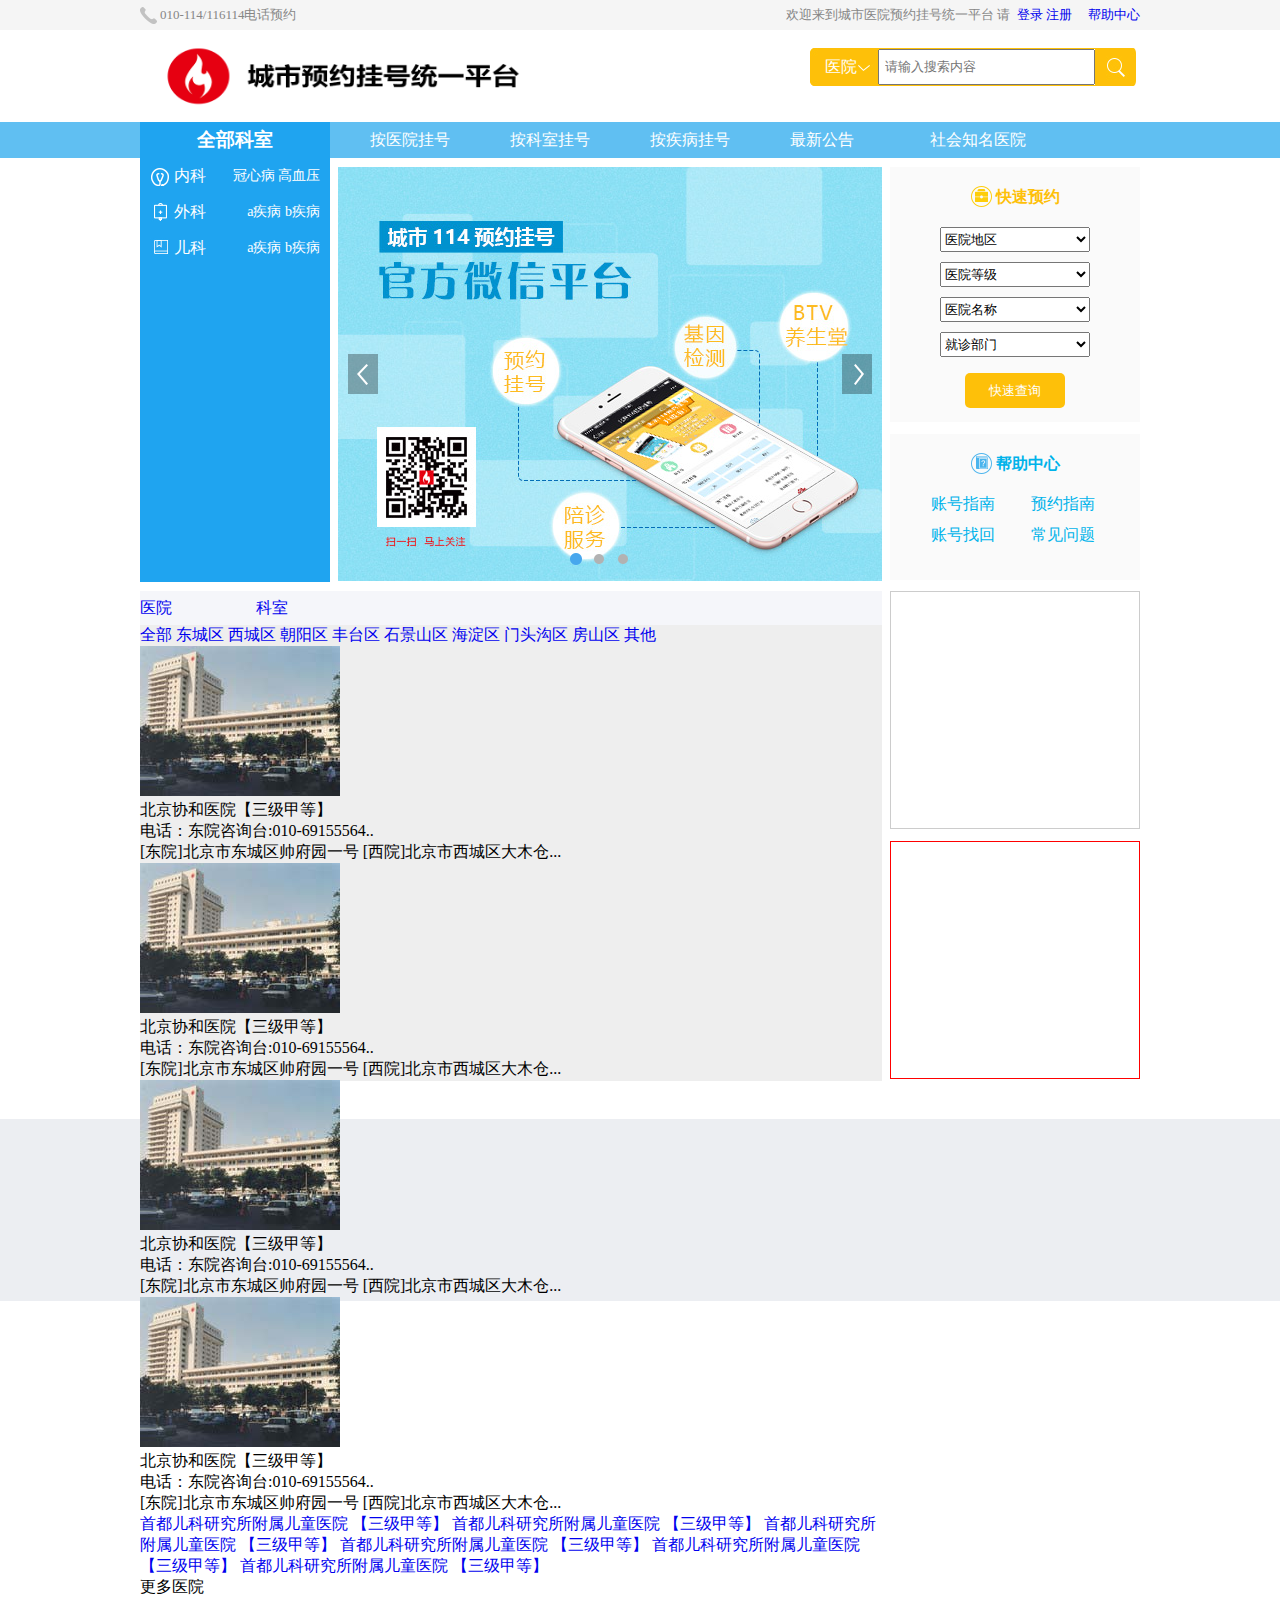
==== index.html @ f1d30dbc "第一次提交" ====
<!DOCTYPE html>
<html lang="en">
<head>
	<meta charset="utf-8">
	<title>城市医院挂号平台</title>
	<link rel="stylesheet" type="text/css" href="css/layout.css">
	<link rel="stylesheet" type="text/css" href="css/bass.css">
    <script type="text/javascript" src="./js/jquery-1.7.1.min.js"></script>
</head>
<body>
    <div class="top" id="top">
    	<div class="wrap">
    		<p class="call">010-114/116114电话预约</p>
    		<p class="welcome">欢迎来到城市医院预约挂号统一平台&nbsp;请&nbsp;
    			<a href="#">登录</a>
    			<a href="#">注册</a>&nbsp;&nbsp;&nbsp;&nbsp;
    			<a href="#">帮助中心</a>
    		</p>
    	</div>
    </div>
    <div class="header" id="header">
    	<div class="wrap clearfix">
    		<a href="#" class="logo"><img src="img/logo.png"></a>
    		<div class="search">
                <span class="ui-search-select">医院</span>
                <div class="ui-search-select-option">
                    <p class="ui-search-select-optionList">医院</p>
                    <p class="ui-search-select-optionList">科室</p>
                    <p class="ui-search-select-optionList">疾病</p>
                </div>
    			<input type="text" name="search" placeholder="请输入搜索内容" class="ui-search">
                <a href="#" class="ui-search-submit">&nbsp;</a>
    		</div>
    	</div>
    </div>
    <div class="nav" id="nav">
        <div class="wrap">
            <ul class="menu-wrap">
                <li>按医院挂号</li>   
                <li>按科室挂号</li>   
                <li>按疾病挂号</li>   
                <li>最新公告</li>   
                <li>社会知名医院</li>   
            </ul>
            <ul class="menu-left">
                <h3>全部科室</h3>
                <li class="menu-left-list">
                    <a class="menu-left-list-link">
                        <span class="menu-icon menu-icon-1"></span>
                        <span>内科</span><span>冠心病 高血压</span>
                    </a>
                    <div class="menu-item-detial">
                        <h3>内科</h3>
                        <a href="">心脑血管科</a><a href="">神经内科</a><a href="">内分泌科</a><a href="">血液科</a><a href="">心血管内科</a><a href="">神经内科</a><a href="">胸腺内科</a><a href="">普通内科</a>
                        <h3>内科常见</h3>
                        <a href="">心脑血管科</a><a href="">神经内科</a><a href="">内分泌科</a><a href="">血液科</a><a href="">心血管内科</a><a href="">神经内科</a><a href="">胸腺内科</a><a href="">普通内科</a>
                    </div>
                </li>
                <li class="menu-left-list">
                    <a class="menu-left-list-link">
                        <span class="menu-icon menu-icon-2"></span>
                        <span>外科</span><span>a疾病 b疾病</span>
                    </a>
                    <div class="menu-item-detial">
                        <h3>外科</h3>
                        <a href="">心脑血管科</a><a href="">神经内科</a><a href="">内分泌科</a><a href="">血液科</a><a href="">心血管内科</a><a href="">神经内科</a><a href="">胸腺内科</a><a href="">普通内科</a>
                        <h3>外科常见</h3>
                        <a href="">心脑血管科</a><a href="">神经内科</a><a href="">内分泌科</a><a href="">血液科</a><a href="">心血管内科</a><a href="">神经内科</a><a href="">胸腺内科</a><a href="">普通内科</a>
                    </div>
                </li>
                <li class="menu-left-list">
                    <a class="menu-left-list-link">
                        <span class="menu-icon menu-icon-3"></span>
                        <span>儿科</span><span>a疾病 b疾病</span>
                    </a>
                    <div class="menu-item-detial">
                        <h3>儿科</h3>
                        <a href="">心脑血管科</a><a href="">神经内科</a><a href="">内分泌科</a><a href="">血液科</a><a href="">心血管内科</a><a href="">神经内科</a><a href="">胸腺内科</a><a href="">普通内科</a>
                        <h3>儿科常见</h3>
                        <a href="">心脑血管科</a><a href="">神经内科</a><a href="">内分泌科</a><a href="">血液科</a><a href="">心血管内科</a><a href="">神经内科</a><a href="">胸腺内科</a><a href="">普通内科</a>
                    </div>
                </li>
            </ul>
        </div>
    </div>
    <div class="banner clearfix" id="banner">
    	<div class="banner-slider">
            <!-- 轮播图  -->
            <div class="slider-wrap">
                <a class="slider-img" href=""><img src="./img/banner_1.jpg"></a>
                <a class="slider-img"  href=""><img src="./img/banner_2.jpg"></a>
                <a class="slider-img"  href=""><img src="./img/banner_3.jpg"></a>
            </div>
            <div class="slider-process">
                <span class="slider-process-img active"></span>
                <span class="slider-process-img"></span>
                <span class="slider-process-img"></span>
            </div>
            <span class="slider-pre"></span>
            <span class="slider-next"></span>
        </div>
    	<div class="banner-search">
            <!-- 三级联动菜单 -->
            <h3>
                <span></span>
                快速预约
            </h3>
            <select class="area">
            </select>
            <select class="level">
                <option>医院等级</option>
            </select>
            <select class="name">
                <option>医院名称</option>
            </select>
            <select class="department">
                <option>就诊部门</option>
            </select>
            <button type="submit">快速查询</button>
        </div>
    	<div class="banner-help">
         <!-- 帮助中心    -->
            <h3>
                <span></span>
                帮助中心
            </h3>
            <div class="help-list">
                <a href="">账号指南</a>
                <a href="">预约指南</a>
                <a href="">账号找回</a>
                <a href="">常见问题</a>
            </div>           
        </div>
    </div>
    <div class="content" id="content">
    	<div class="wrap clearfix">
    		<div class="content-tab">                 
                <div class="caption">
                    <a href="#8" class="item item_focus">医院</a>
                    <a href="#7" class="item ">科室</a>
                </div>
                <div class="block">
                    <div class="item">
                        <div class="block-caption">
                            
                            <a href="#1" class="block-caption-item block-caption-item_focus">全部</a>
                            <a href="#1" class="block-caption-item">东城区</a>
                            <a href="#1" class="block-caption-item">西城区</a>
                            <a href="#1" class="block-caption-item">朝阳区</a>
                            <a href="#1" class="block-caption-item">丰台区</a>
                            <a href="#1" class="block-caption-item">石景山区</a>
                            <a href="#1" class="block-caption-item">海淀区</a>
                            <a href="#1" class="block-caption-item">门头沟区</a>
                            <a href="#1" class="block-caption-item">房山区</a>
                            <a href="#1" class="block-caption-item">其他</a>
                            
                        </div>
                        <div class="block-content">
                            
                            <div class="block-wrap">
                                <div class="block-list clearfix">
                                    
                                    <div class="item">
                                        <img src="img/hospital-1.jpg" alt="xx医院" ／>
                                        <div class="item-name">北京协和医院<span class="item-level">【三级甲等】</span></div>
                                        <div class="item-phone">电话：东院咨询台:010-69155564..</div>
                                        <div class="item-address">[东院]北京市东城区帅府园一号 [西院]北京市西城区大木仓...</div>
                                    </div>
                                    <div class="item">
                                        <img src="img/hospital-1.jpg" alt="xx医院" ／>
                                        <div class="item-name">北京协和医院<span class="item-level">【三级甲等】</span></div>
                                        <div class="item-phone">电话：东院咨询台:010-69155564..</div>
                                        <div class="item-address">[东院]北京市东城区帅府园一号 [西院]北京市西城区大木仓...</div>
                                    </div>
                                    <div class="item">
                                        <img src="img/hospital-1.jpg" alt="xx医院" ／>
                                        <div class="item-name">北京协和医院<span class="item-level">【三级甲等】</span></div>
                                        <div class="item-phone">电话：东院咨询台:010-69155564..</div>
                                        <div class="item-address">[东院]北京市东城区帅府园一号 [西院]北京市西城区大木仓...</div>
                                    </div>
                                    <div class="item">
                                        <img src="img/hospital-1.jpg" alt="xx医院" ／>
                                        <div class="item-name">北京协和医院<span class="item-level">【三级甲等】</span></div>
                                        <div class="item-phone">电话：东院咨询台:010-69155564..</div>
                                        <div class="item-address">[东院]北京市东城区帅府园一号 [西院]北京市西城区大木仓...</div>
                                    </div>
                                </div>
                                <div class="block-text-list clearfix">
                                    
                                    <a href="#9" class="item">首都儿科研究所附属儿童医院 <span class="level">【三级甲等】</span></a>

                                    <a href="#9" class="item">首都儿科研究所附属儿童医院 <span class="level">【三级甲等】</span></a>
                                    <a href="#9" class="item">首都儿科研究所附属儿童医院 <span class="level">【三级甲等】</span></a>
                                    <a href="#9" class="item">首都儿科研究所附属儿童医院 <span class="level">【三级甲等】</span></a>
                                    <a href="#9" class="item">首都儿科研究所附属儿童医院 <span class="level">【三级甲等】</span></a>
                                    <a href="#9" class="item">首都儿科研究所附属儿童医院 <span class="level">【三级甲等】</span></a>

                                </div>
                                <a class="block-more">更多医院</a>
                            </div>

                            <div class="block-wrap" style="display: none;">
                                其他城区内容
                            </div>

                        </div>
                    </div>
                    <div class="item" style="display: none;">
                        科室内容
                    </div>
                </div>
            </div>
    	    <div class="content-news"></div>
    	    <div class="content-close"></div>
    	</div>
    	
    </div>
    <div class="footer" id="footer">
    	
    </div>
</body>
<script type="text/javascript" src="./js/data.js"></script>
<script type="text/javascript" src="./js/hospital.js"></script>
<script type="text/javascript" src="./js/slider.js"></script>
</html>
---- css/layout.css ----
*{
	margin : 0;
	padding: 0;
	list-style: none;
	text-decoration: none;
}
.clearfix:after{
    content: '';
    height: 0px;
    line-height: 0px;
    display: block;
    clear: both;
    zoom:1;
}
.top{
	height: 30px;
	background: #f5f5f5; 
}
.wrap{
	width: 1000px;
	margin: 0 auto;
	position: relative;
}
.header{
	height: 92px;
}
.nav{
	height: 36px;
	background: #60bff2
}
.banner{
	width: 802px;
	margin: 0 auto;
	height: 414px;
	padding: 9px 0 0 198px;
}
.banner-slider{
	width: 544px;
	float: left;
	height: 414px;
	background: #8edff3;
	position: relative;
	overflow: hidden;
}
.banner-search{
	float: right;
	width: 250px;
	height: 255px;
	background: #fafafa;
}
.banner-help{
	float: right;
	width: 250px;
	height: 146px;
	background: #fafafa;
	margin-top: 12px;
}
.content{
	padding : 10px 0 38px 0;
}
.content-tab{
   float: left;
   width: 742px;
   height: 490px;
   background: #eee;
}
.content-news,
.content-close{
	float: right;
	width: 248px;
	height: 236px;
	border : 1px solid #ccc; 
}
.content-close{
	margin-top: 12px;
	border-color:red;
}
.footer{
	height: 132px;
	padding: 25px 0;
	background: #eceef2;
}
---- css/bass.css ----
p{
	margin: 0;
	padding: 0;
	display: inline-block;
}
/* #top 模块内样式*/
.top{
	line-height: 30px;
	font-size: 13px;
	color: #868686;
}
.top .call{
	float: left;
	padding-left: 20px; 
	background: no-repeat center left url(../img/icon-call.png);
}
.top .welcome{
	float: right; 
}
/* #header 模块内样式*/
.header .logo{
	width: 402px;
	height: 74px;
	padding: 9px;
	display: inline-block;
}
.header .logo img{
	width: 100%;
	height: 100%;
}
/* #header 内search样式*/
.header .search{
	position: relative;
	float: right;
	height: 74px;
	width: 330px;
	line-height: 74px;
	background: url(../img/ui-search.jpg) no-repeat center left;
}
.header .search .ui-search-select{
	color: #fff;
	font-size: 16px;
	position: absolute;
	left: 15px;
	width: 50px;
	cursor: pointer;
}
.header .search .ui-search-select-option{
	position: absolute;
	top: 56px;
	left: 2px;
	color: #a5a2a2;
	width: 64px;
	line-height: 24px;
	background: #fff;
	z-index: 2;
	box-shadow: 3px 3px 5px rgba(0,0,0,.2);
	text-align: center;
	font-size: 14px;
	display: none;
}
.header .search .ui-search-select-option p{
	display: block; 
}
.header .search .ui-search-select-option p:hover{
	background: #ebeef5;
	cursor: pointer;
}
.header .search .ui-search{
	outline: none;
	line-height: 32px;
	width: 208px;
	position: absolute;
	left: 68px;
	top: 19px;
	padding-left: 5px;
}
.header .search .ui-search-submit{
	position: absolute;
	right: 5px;
	height: 35px;
	width: 38px;
	top: 19px;
}
/*导航条内样式--水平方向的菜单*/
.wrap>.menu-wrap{
	margin-left: 200px;
}
.menu-wrap li{
	float: left;
	display: block;
	height: 36px;
	line-height: 36px;
	color: #fff;
	width: 110px;
	padding-left: 30px;
}
.menu-wrap li:hover{
	color: #d7f3ff;
	cursor: pointer;
}
/*导航条内样式—————垂直方向的二级菜单*/ 
.wrap>.menu-left{
	position: absolute;
	background: #1fa4f0;
	height: 460px;
	width: 190px;
	left: 0;
	top:0;
	color: #fff;
}
.wrap>.menu-left h3{
	height: 36px;
	line-height: 36px;
	text-align: center;
}
.wrap>.menu-left .menu-left-list{
	height: 36px;
	line-height: 36px;
	margin-left: 10px;
	cursor: pointer;
}
.wrap>.menu-left .menu-left-list .menu-icon{
	background: url(../img/icon-menu.jpg);
	display: inline-block;
	width: 20px;
	height: 20px;
	position: relative;
	top:5px;
}
.wrap>.menu-left .menu-left-list .menu-icon-1{
	background-position: 21px 0;
}
.wrap>.menu-left .menu-left-list .menu-icon-2{
	background-position: 21px 21px;
}
.wrap>.menu-left .menu-left-list .menu-icon-3{
	background-position: 21px 42px;
}
.wrap>.menu-left .menu-left-list-link span:last-child{
    float: right;
    padding-right: 10px;
    font-size: 14px;
}
.wrap>.menu-left .menu-left-list .menu-item-detial{
	position: absolute;
	top: 36px;
	left: 190px;
	background: url(../img/bg-menu.jpg);
	width:539px;
	height: 423px;
	padding: 20px;
	display: none;
	z-index: 5;
}
.wrap>.menu-left .menu-left-list .menu-item-detial h3{
	color: #666;
	text-align: left;
	margin: 10px 0;
}
.wrap>.menu-left .menu-left-list .menu-item-detial a{
	display: inline-block;
	color: #868686;
	font-size: 14px;
	margin: 0 10px;
}
.wrap>.menu-left .menu-left-list .menu-item-detial a:hover{
	color: #d7f3ff;
}
.wrap>.menu-left .menu-left-list .menu-item-detial a:after{
	content: "|";
	color: #868686;
	padding-left: 20px;
}
.wrap>.menu-left .menu-left-list:hover{
	background:#fff;
	color: #868686;
}
.wrap>.menu-left .menu-left-list:hover .menu-icon-1{
	background-position: 0 0;
}
.wrap>.menu-left .menu-left-list:hover .menu-icon-2{
	background-position: 0 21px;
}
.wrap>.menu-left .menu-left-list:hover .menu-icon-3{
	background-position: 0 42px;
}
.wrap>.menu-left .menu-left-list:hover .menu-item-detial{
	display: block;
}

/*三级联动菜单*/
.banner .banner-search h3{
	text-align: center;
	color: #fec009;
	font-size: 16px;
	height: 40px;
	line-height: 40px;
	margin-top: 10px;
}
.banner .banner-search h3 span{
    width: 21px;
    height: 21px;
    display: inline-block;
    background: url(../img/icon-help.png);
    position: relative;
    top: 5px;
}
.banner .banner-search select{
	display: block;
	width:  150px;
	height: 25px;
	margin: 10px auto;
}
.banner .banner-search button{
	display: block;
	margin: 0 auto;
	width: 100px;
	height:  35px;
	background: #fec009;
	border-radius: 5px;
	border: none;
	color: #fff;
	margin-top: 16px;
}
.banner .banner-help h3{
	text-align: center;
	color: #00b3ea;
	font-size: 16px;
	height: 40px;
	line-height: 40px;
	margin-top: 10px;
}
.banner .banner-help h3 span{
    width: 21px;
    height: 21px;
    display: inline-block;
    background: url(../img/icon-help.png);
    background-position: 0 22px;
    position: relative;
    top: 5px;
}
.banner .banner-help .help-list{
	width:80%;
	margin: 0 auto;
	color: #00b3ea;
}
.banner .banner-help .help-list a{
	color: #00b3ea;
	display: inline-block;
	width: 48%;
	text-align: center;
	margin-top: 10px;
}
/*轮播图*/
.banner .banner-slider .slider-wrap{
	position: absolute;
	width: 10000px;
	left: 0;
	font-size:0;
}
.banner .banner-slider .slider-wrap a{
	display: inline-block;
}
.banner .banner-slider .slider-process{
	cursor: pointer;
	position: absolute;
	z-index: 2;
	width: 80px;
	height: 20px;
	bottom: 10px;
	left: 50%;
	margin-left: -40px;
}
.banner .banner-slider .slider-process .slider-process-img{
	display: inline-block;
	width: 20px;
	height: 12px;
	background: url(../img/ui-slider-process.png) no-repeat 0px 0px;
}
.banner .banner-slider .slider-process .slider-process-img.active{
	background-position: -23px 0px ;
}
.banner .banner-slider .slider-pre,.slider-next{
	cursor: pointer;
	margin: 0 10px;
	width: 30px;
	height: 40px;
	position: absolute;
	z-index: 2;
	background: url(../img/ui-slider-arrow.png) no-repeat -5px 0px;
	top: 50%;
	margin-top: -20px;
}
.banner .banner-slider .slider-next{
	right: 0px;
	background-position: -43px 0;
}
/*content-tab*/
.content-tab .caption{
	width: 100%;
	height: 34px;
	line-height: 34px;
	background: #f5f6fa;
}
.content-tab .caption a{
	display: inline-block;
	width: 112px;
}
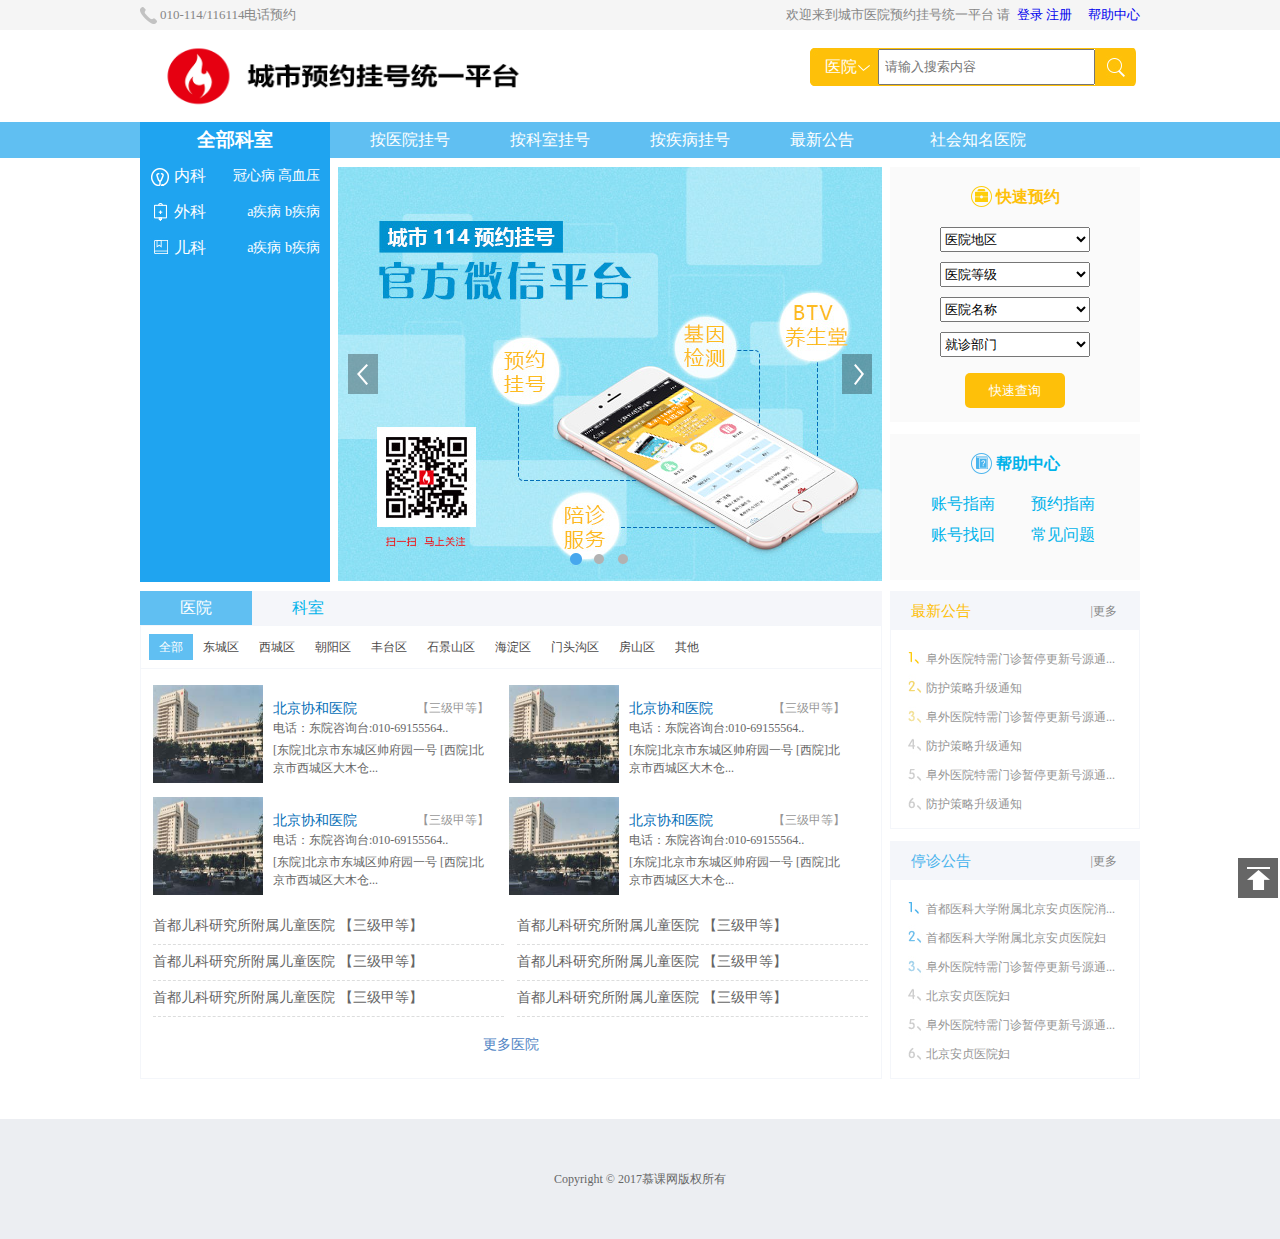
==== commit 5b500914: "增加了第二个页面" ====
--- a/index.html
+++ b/index.html
@@ -5,6 +5,7 @@
 	<title>城市医院挂号平台</title>
 	<link rel="stylesheet" type="text/css" href="css/layout.css">
 	<link rel="stylesheet" type="text/css" href="css/bass.css">
+    <link rel="stylesheet" href="css/comment.css">
     <script type="text/javascript" src="./js/jquery-1.7.1.min.js"></script>
 </head>
 <body>
@@ -36,11 +37,11 @@
     <div class="nav" id="nav">
         <div class="wrap">
             <ul class="menu-wrap">
-                <li>按医院挂号</li>   
-                <li>按科室挂号</li>   
-                <li>按疾病挂号</li>   
-                <li>最新公告</li>   
-                <li>社会知名医院</li>   
+                <li><a href="hospital.html">按医院挂号</a></li>
+                <li><a href="hospital.html">按科室挂号</a></li>
+                <li><a href="hospital.html">按疾病挂号</a></li>
+                <li><a href="hospital.html">最新公告</a></li>
+                <li><a href="hospital.html">社会知名医院</a></li>
             </ul>
             <ul class="menu-left">
                 <h3>全部科室</h3>
@@ -132,9 +133,12 @@
             </div>           
         </div>
     </div>
-    <div class="content" id="content">
-    	<div class="wrap clearfix">
-    		<div class="content-tab">                 
+    <div id="content" class="content">
+
+        <div class="wrap clearfix">
+
+            <div class="content-tab">
+
                 <div class="caption">
                     <a href="#8" class="item item_focus">医院</a>
                     <a href="#7" class="item ">科室</a>
@@ -142,7 +146,7 @@
                 <div class="block">
                     <div class="item">
                         <div class="block-caption">
-                            
+
                             <a href="#1" class="block-caption-item block-caption-item_focus">全部</a>
                             <a href="#1" class="block-caption-item">东城区</a>
                             <a href="#1" class="block-caption-item">西城区</a>
@@ -153,13 +157,13 @@
                             <a href="#1" class="block-caption-item">门头沟区</a>
                             <a href="#1" class="block-caption-item">房山区</a>
                             <a href="#1" class="block-caption-item">其他</a>
-                            
+
                         </div>
                         <div class="block-content">
-                            
+
                             <div class="block-wrap">
                                 <div class="block-list clearfix">
-                                    
+
                                     <div class="item">
                                         <img src="img/hospital-1.jpg" alt="xx医院" ／>
                                         <div class="item-name">北京协和医院<span class="item-level">【三级甲等】</span></div>
@@ -186,7 +190,7 @@
                                     </div>
                                 </div>
                                 <div class="block-text-list clearfix">
-                                    
+
                                     <a href="#9" class="item">首都儿科研究所附属儿童医院 <span class="level">【三级甲等】</span></a>
 
                                     <a href="#9" class="item">首都儿科研究所附属儿童医院 <span class="level">【三级甲等】</span></a>
@@ -209,15 +213,44 @@
                         科室内容
                     </div>
                 </div>
-            </div>
-    	    <div class="content-news"></div>
-    	    <div class="content-close"></div>
-    	</div>
-    	
-    </div>
-    <div class="footer" id="footer">
-    	
-    </div>
+
+
+            </div>
+
+            <div class="content-news">
+                <div class="caption"> 最新公告 <a href="#8" class="more">|更多</a> </div>
+                <div class="list">
+
+                    <a href="#9" class="link">阜外医院特需门诊暂停更新号源通...</a>
+                    <a href="#9" class="link">防护策略升级通知</a>
+                    <a href="#9" class="link">阜外医院特需门诊暂停更新号源通...</a>
+                    <a href="#9" class="link">防护策略升级通知</a>
+                    <a href="#9" class="link">阜外医院特需门诊暂停更新号源通...</a>
+                    <a href="#9" class="link">防护策略升级通知</a>
+
+                </div>
+            </div>
+            <div class="content-close">
+
+                <div class="caption"> 停诊公告 <a href="#8" class="more">|更多</a> </div>
+                <div class="list">
+
+                    <a href="#9" class="link">首都医科大学附属北京安贞医院消...</a>
+                    <a href="#9" class="link">首都医科大学附属北京安贞医院妇</a>
+                    <a href="#9" class="link">阜外医院特需门诊暂停更新号源通...</a>
+                    <a href="#9" class="link">北京安贞医院妇</a>
+                    <a href="#9" class="link">阜外医院特需门诊暂停更新号源通...</a>
+                    <a href="#9" class="link">北京安贞医院妇</a>
+                </div>
+            </div>
+        </div>
+
+    </div>
+
+    <div id="footer" class="footer">
+        Copyright © 2017慕课网版权所有
+    </div>
+    <a href="#" class="go-top"></a>
 </body>
 <script type="text/javascript" src="./js/data.js"></script>
 <script type="text/javascript" src="./js/hospital.js"></script>
--- a/css/layout.css
+++ b/css/layout.css
@@ -76,7 +76,7 @@
 	border-color:red;
 }
 .footer{
-	height: 132px;
+	height: 70px;
 	padding: 25px 0;
 	background: #eceef2;
 }
--- a/css/bass.css
+++ b/css/bass.css
@@ -1,104 +1,4 @@
-p{
-	margin: 0;
-	padding: 0;
-	display: inline-block;
-}
-/* #top 模块内样式*/
-.top{
-	line-height: 30px;
-	font-size: 13px;
-	color: #868686;
-}
-.top .call{
-	float: left;
-	padding-left: 20px; 
-	background: no-repeat center left url(../img/icon-call.png);
-}
-.top .welcome{
-	float: right; 
-}
-/* #header 模块内样式*/
-.header .logo{
-	width: 402px;
-	height: 74px;
-	padding: 9px;
-	display: inline-block;
-}
-.header .logo img{
-	width: 100%;
-	height: 100%;
-}
-/* #header 内search样式*/
-.header .search{
-	position: relative;
-	float: right;
-	height: 74px;
-	width: 330px;
-	line-height: 74px;
-	background: url(../img/ui-search.jpg) no-repeat center left;
-}
-.header .search .ui-search-select{
-	color: #fff;
-	font-size: 16px;
-	position: absolute;
-	left: 15px;
-	width: 50px;
-	cursor: pointer;
-}
-.header .search .ui-search-select-option{
-	position: absolute;
-	top: 56px;
-	left: 2px;
-	color: #a5a2a2;
-	width: 64px;
-	line-height: 24px;
-	background: #fff;
-	z-index: 2;
-	box-shadow: 3px 3px 5px rgba(0,0,0,.2);
-	text-align: center;
-	font-size: 14px;
-	display: none;
-}
-.header .search .ui-search-select-option p{
-	display: block; 
-}
-.header .search .ui-search-select-option p:hover{
-	background: #ebeef5;
-	cursor: pointer;
-}
-.header .search .ui-search{
-	outline: none;
-	line-height: 32px;
-	width: 208px;
-	position: absolute;
-	left: 68px;
-	top: 19px;
-	padding-left: 5px;
-}
-.header .search .ui-search-submit{
-	position: absolute;
-	right: 5px;
-	height: 35px;
-	width: 38px;
-	top: 19px;
-}
-/*导航条内样式--水平方向的菜单*/
-.wrap>.menu-wrap{
-	margin-left: 200px;
-}
-.menu-wrap li{
-	float: left;
-	display: block;
-	height: 36px;
-	line-height: 36px;
-	color: #fff;
-	width: 110px;
-	padding-left: 30px;
-}
-.menu-wrap li:hover{
-	color: #d7f3ff;
-	cursor: pointer;
-}
+
 /*导航条内样式—————垂直方向的二级菜单*/ 
 .wrap>.menu-left{
 	position: absolute;
@@ -296,27 +196,206 @@
 	right: 0px;
 	background-position: -43px 0;
 }
-/*content-tab*/
+/* #content 模块样式 */
+
+
+.content-news{
+	background-color: #fff;
+	border: 1px solid #f4f6fa;
+}
+
+.content-close .caption,
+.content-news .caption{
+	height: 38px;
+	line-height: 38px;
+	background-color: #f4f6fa;
+	text-indent: 20px;
+	color: #fec009;
+	font-size: 15px;
+}
+
+.content-close .more,
+.content-news .more{
+	float: right;
+	padding-right: 22px;
+	font-size: 12px;
+	color: #868686;
+}
+.content-close .list,
+.content-news .list{
+	padding: 15px 20px 13px 35px;
+	line-height: 29px;
+	font-size: 12px;
+	background: url(../img/list-yellow.jpg) 17px 20px no-repeat;
+}
+.content-close .list .link,
+.content-news .list .link{
+	display: block;
+	color: #969696;
+}
+
+.content-close{
+	background-color: #fff;
+	border: 1px solid #f4f6fa;
+}
+
+.content-close .caption{
+	color: #4ab4ed;
+}
+
+
+.content-close .list{
+	background-image: url(../img/list-blue.jpg);
+}
+
+.content-tab{
+	background: none;
+}
 .content-tab .caption{
-	width: 100%;
 	height: 34px;
 	line-height: 34px;
-	background: #f5f6fa;
-}
-.content-tab .caption a{
-	display: inline-block;
+	background-color: #f5f6fa;
+}
+.content-tab .caption .item{
+	display: block;
 	width: 112px;
-}
-
-
-
-
-
-
-
-
-
-
-
-
-
+	height: 34px;
+	text-align: center;
+	float: left;
+	color: #00b3ea;
+}
+.content-tab .caption .item_focus{
+	background-color: #60bff2;
+	color: #fff;
+}
+
+.content-tab .block{
+	border: 1px solid #f4f6fa;
+	height: 452px;
+}
+
+.content-tab .block-caption{
+	height: 26px;
+	line-height: 26px;
+	padding: 8px;
+	border-bottom:  1px solid #f4f6fa;
+}
+
+.content-tab .block-caption-item{
+	display: block;
+	padding: 0 10px 0 10px;
+	font-size: 12px;
+	color: #4c4948;
+	float: left;
+}
+.content-tab .block-caption-item_focus {
+	background-color: #60bff2;
+	color: #fff;
+}
+
+.content-tab .block-content{
+	padding: 16px 12px;
+}
+.content-tab .block-content .block-more{
+	display: block;
+	line-height: 55px;
+	text-align: center;
+	color: #5084c4;
+	font-size: 14px;
+}
+/*医院列表 - 容器*/
+.content-tab .block-content .block-list{}
+
+.content-tab .block-content .block-list .item{
+	float: left;
+	width: 216px;
+	height: 102px;
+	padding: 0 20px 10px 120px;
+	position: relative;
+	font-size: 12px;
+}
+
+.content-tab .block-content .block-list .item img{
+	width: 110px;
+	height: 98px;
+	position: absolute;
+	left: 0;
+	top:0;
+}
+
+.content-tab .block-content .block-list .item-name{
+	color: #036eb7;
+	font-size: 14px;
+	line-height: 21px;
+	padding-top: 13px;
+}
+.content-tab .block-content .block-list .item-level{
+	float: right;
+	font-size: 12px;
+	color: #979797;
+}
+.content-tab .block-content .block-list .item-phone,
+.content-tab .block-content .block-list .item-address{
+	line-height: 18px;
+	padding-bottom: 4px;
+	color: #666;
+}
+
+
+/*医院文案列表 - 容器*/
+.content-tab .block-content .block-text-list{}
+
+.content-tab .block-content .block-text-list .item{
+	display: block;
+	width: 351px;
+	height: 27px;
+	font-size: 14px;
+	color: #666;
+	padding-top: 8px;
+	float: left;
+	border-bottom: 1px dashed #dcdddd;
+}
+.content-tab .block-content .block-text-list .item:nth-child(2n){
+	margin-left: 13px;
+}
+
+.footer{
+	line-height: 70px;
+	text-align: center;
+	font-size: 12px;
+	color: #666;
+}
+/* 其他 */
+.go-top{
+	display: block;
+	position: fixed;
+	right: 2px;
+	bottom: 2px;
+	z-index: 9;
+	width: 40px;
+	height: 40px;
+	color: #fff;
+	background: rgb(102, 102, 102) url(../img/icon-go-up.png) center no-repeat;
+}
+.go-top:hover{
+	background: rgb(102, 102, 102);
+}
+.go-top:hover:after{
+	content: '回到顶部';
+	display: block;
+	line-height: 20px;
+	text-align: center;
+}
+
+
+
+
+
+
+
+
+
+
+
+
+
--- a/css/comment.css
+++ b/css/comment.css
@@ -0,0 +1,104 @@
+p{
+    margin: 0;
+    padding: 0;
+    display: inline-block;
+}
+/* #top 模块内样式*/
+.top{
+    line-height: 30px;
+    font-size: 13px;
+    color: #868686;
+}
+.top .call{
+    float: left;
+    padding-left: 20px;
+    background: no-repeat center left url(../img/icon-call.png);
+}
+.top .welcome{
+    float: right;
+}
+/* #header 模块内样式*/
+.header .logo{
+    width: 402px;
+    height: 74px;
+    padding: 9px;
+    display: inline-block;
+}
+.header .logo img{
+    width: 100%;
+    height: 100%;
+}
+/* #header 内search样式*/
+.header .search{
+    position: relative;
+    float: right;
+    height: 74px;
+    width: 330px;
+    line-height: 74px;
+    background: url(../img/ui-search.jpg) no-repeat center left;
+}
+.header .search .ui-search-select{
+    color: #fff;
+    font-size: 16px;
+    position: absolute;
+    left: 15px;
+    width: 50px;
+    cursor: pointer;
+}
+.header .search .ui-search-select-option{
+    position: absolute;
+    top: 56px;
+    left: 2px;
+    color: #a5a2a2;
+    width: 64px;
+    line-height: 24px;
+    background: #fff;
+    z-index: 2;
+    box-shadow: 3px 3px 5px rgba(0,0,0,.2);
+    text-align: center;
+    font-size: 14px;
+    display: none;
+}
+.header .search .ui-search-select-option p{
+    display: block;
+}
+.header .search .ui-search-select-option p:hover{
+    background: #ebeef5;
+    cursor: pointer;
+}
+.header .search .ui-search{
+    outline: none;
+    line-height: 32px;
+    width: 208px;
+    position: absolute;
+    left: 68px;
+    top: 19px;
+    padding-left: 5px;
+}
+.header .search .ui-search-submit{
+    position: absolute;
+    right: 5px;
+    height: 35px;
+    width: 38px;
+    top: 19px;
+}
+/*导航条内样式--水平方向的菜单*/
+.wrap>.menu-wrap{
+    margin-left: 200px;
+    position: relative;
+}
+.menu-wrap li{
+    float: left;
+    display: block;
+    height: 36px;
+    line-height: 36px;
+    width: 110px;
+    padding-left: 30px;
+}
+.menu-wrap li a{
+    color: #fff;
+}
+.menu-wrap li a:hover{
+    color: #d7f3ff;
+    cursor: pointer;
+}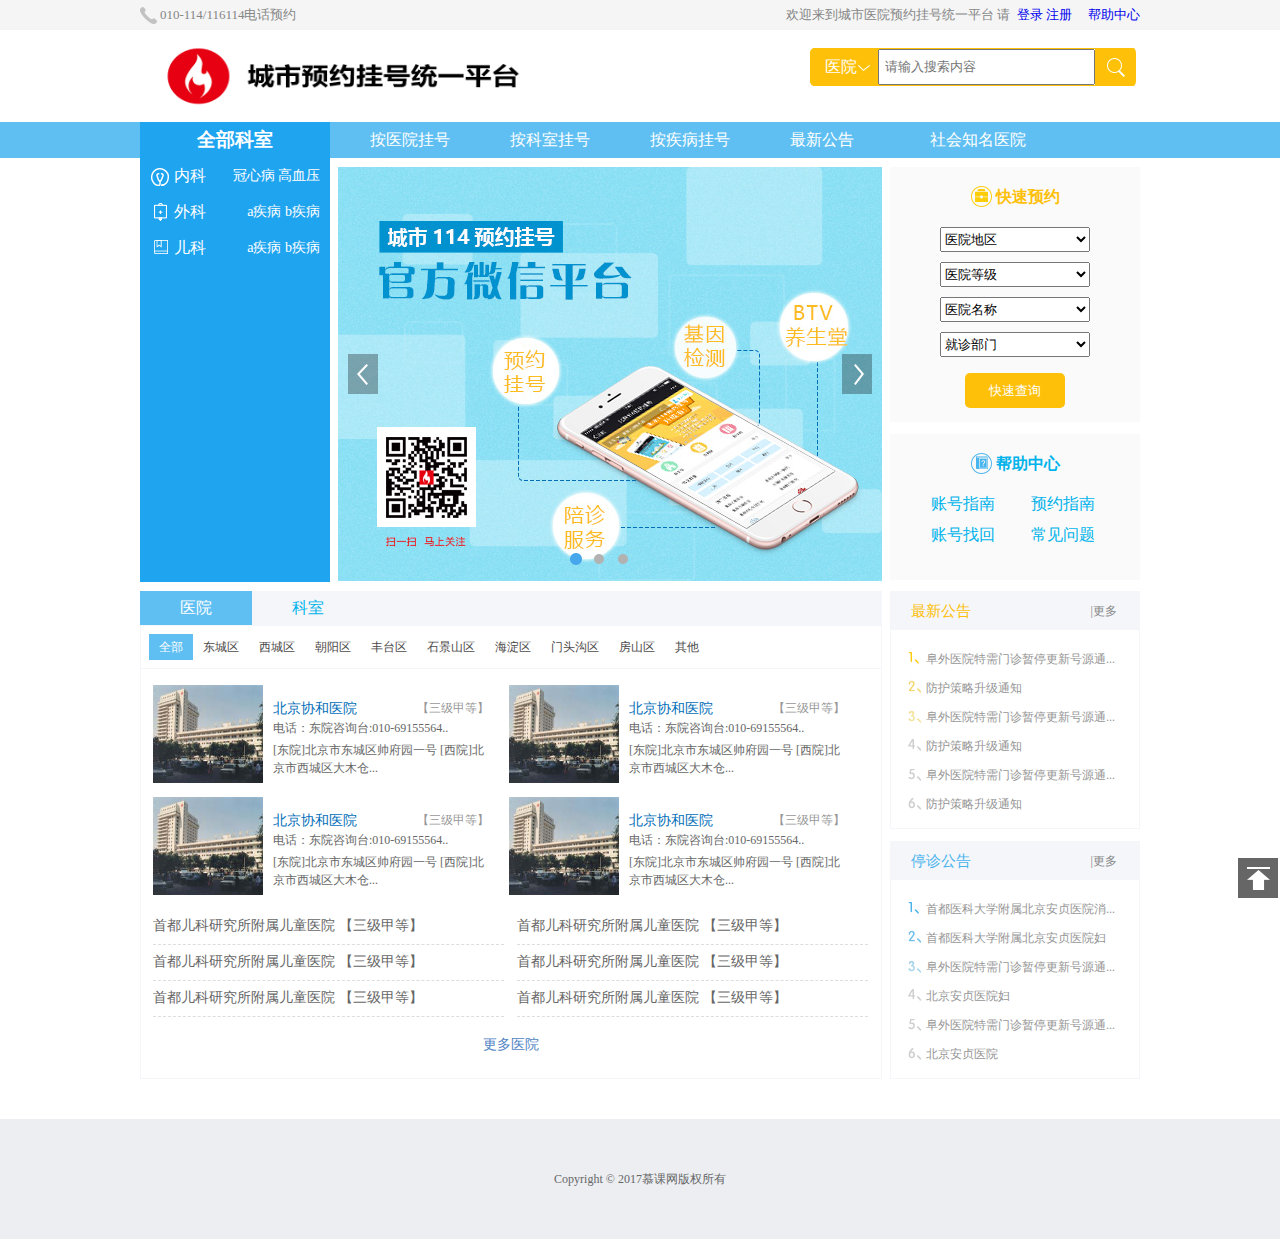
==== commit e8de0f1f: "解决点击空白处就不会有元素选中的bug" ====
--- a/index.html
+++ b/index.html
@@ -240,7 +240,7 @@
                     <a href="#9" class="link">阜外医院特需门诊暂停更新号源通...</a>
                     <a href="#9" class="link">北京安贞医院妇</a>
                     <a href="#9" class="link">阜外医院特需门诊暂停更新号源通...</a>
-                    <a href="#9" class="link">北京安贞医院妇</a>
+                    <a href="#9" class="link">北京安贞医院</a>
                 </div>
             </div>
         </div>
--- a/css/comment.css
+++ b/css/comment.css
@@ -2,6 +2,36 @@
     margin: 0;
     padding: 0;
     display: inline-block;
+}
+*{
+    margin : 0;
+    padding: 0;
+    list-style: none;
+    text-decoration: none;
+}
+.clearfix:after{
+    content: '';
+    height: 0px;
+    line-height: 0px;
+    display: block;
+    clear: both;
+    zoom:1;
+}
+.top{
+    height: 30px;
+    background: #f5f5f5;
+}
+.wrap{
+    width: 1000px;
+    margin: 0 auto;
+    position: relative;
+}
+.header{
+    height: 92px;
+}
+.nav{
+    height: 36px;
+    background: #60bff2
 }
 /* #top 模块内样式*/
 .top{
@@ -96,9 +126,14 @@
     padding-left: 30px;
 }
 .menu-wrap li a{
+    display: inline-block;
     color: #fff;
 }
 .menu-wrap li a:hover{
     color: #d7f3ff;
-    cursor: pointer;
+}
+.footer{
+    height: 70px;
+    padding: 25px 0;
+    background: #eceef2;
 }